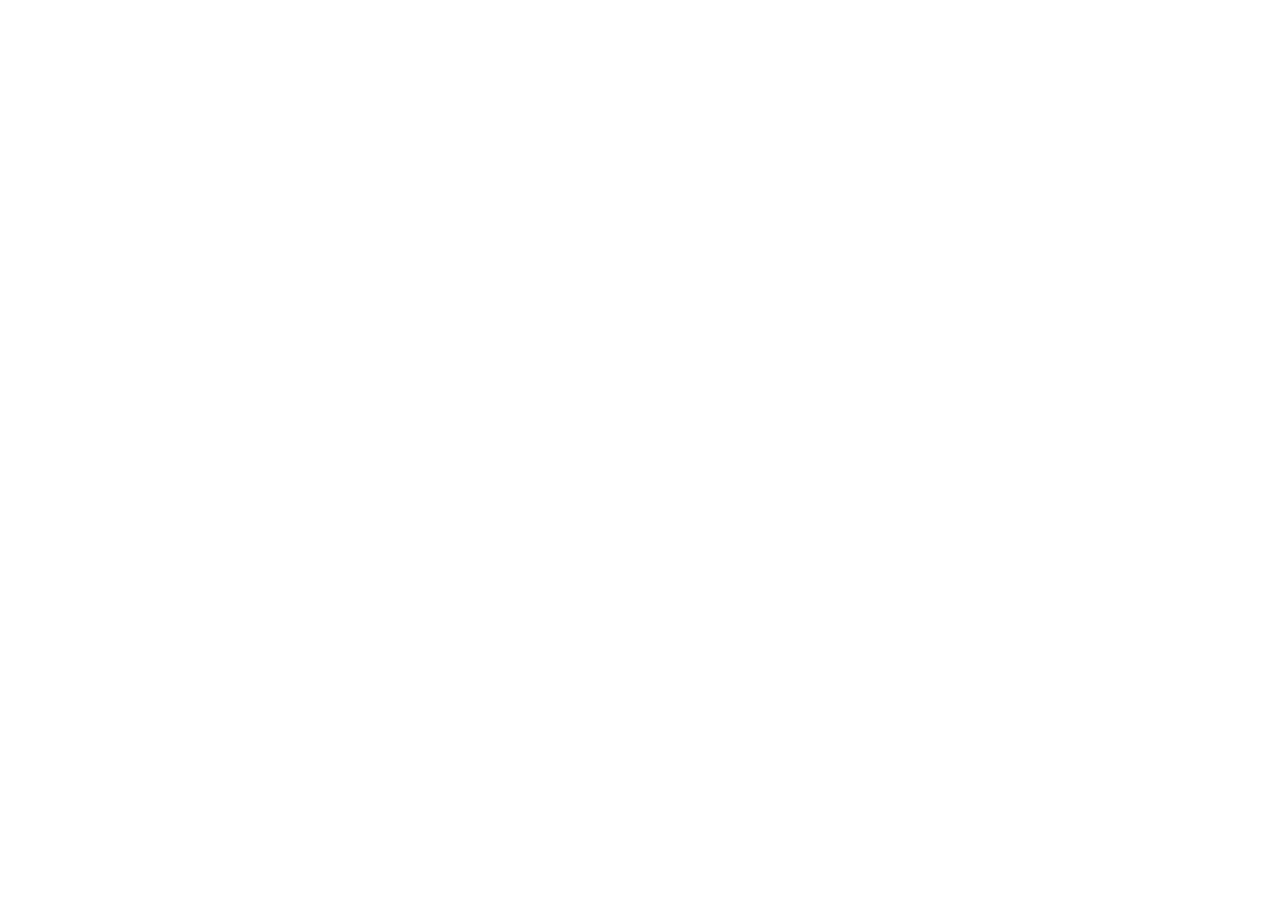
==== catalogo.html @ ed52f9f2 "Estructura inicial del proyecto y código base" ====
<!DOCTYPE html>
<html lang="es">
<head>
    <meta charset="UTF-8">
    <meta name="viewport" content="width=device-width, initial-scale=1.0">
    <title>Sonido Vivo - Catalogo</title>
    <link rel="stylesheet" href="css/style.css">
    <script src="js/funciones.js" defer></script>
</head>
<body>
    
</body>
</html>
---- css/style.css ----
/* === Reseteo Global de Cajas === */
/* Elimina márgenes por defecto y evita que el padding expanda el tamaño de los elementos */
* {
  box-sizing: border-box;
  margin: 0;
  padding: 0;
}
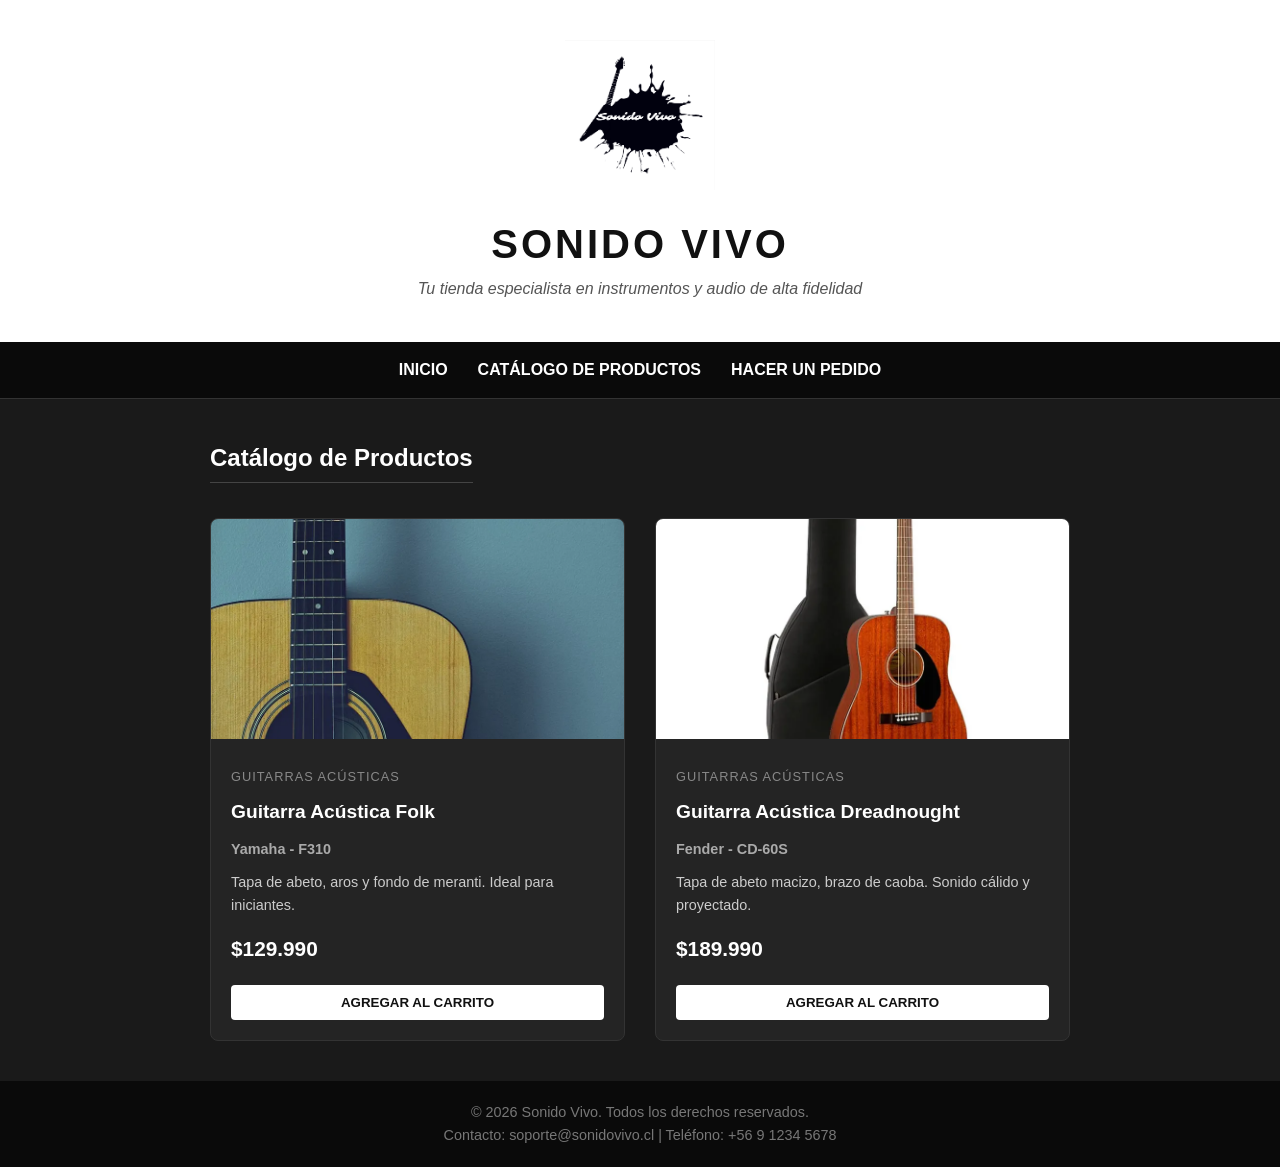
==== commit 5d3e92d6: "Martin Faundez: Maquetacion inicial de catalogo  y estilos CSS del catalogo" ====
--- a/catalogo.html
+++ b/catalogo.html
@@ -1,5 +1,6 @@
 <!DOCTYPE html>
 <html lang="es">
+
 <head>
     <meta charset="UTF-8">
     <meta name="viewport" content="width=device-width, initial-scale=1.0">
@@ -7,7 +8,72 @@
     <link rel="stylesheet" href="css/style.css">
     <script src="js/funciones.js" defer></script>
 </head>
+
 <body>
-    
+    <!-- Encabezado principal de la tienda -->
+    <header class="encabezado-principal">
+        <img src="img/logo.png" alt="Logotipo oficial de Sonido Vivo">
+        <h1 class="titulo-tienda">Sonido Vivo</h1>
+        <p class="slogan-tienda">Tu tienda especialista en instrumentos y audio de alta fidelidad</p>
+    </header>
+
+    <!-- Menú de navegación principal -->
+    <nav class="navegacion-principal">
+        <ul class="menu-lista">
+            <li><a href="index.html">Inicio</a></li>
+            <li><a href="catalogo.html">Catálogo de Productos</a></li>
+            <li><a href="pedido.html">Hacer un Pedido</a></li>
+        </ul>
+    </nav>
+
+    <!-- Contenido Principal -->
+    <main class="contenido-principal">
+
+        <h2 class="titulo-seccion">Catálogo de Productos</h2>
+
+        <!-- Grilla de productos -->
+        <section class="grilla-productos">
+
+            <!-- Producto 1: Yamaha F310 -->
+            <article class="tarjeta-producto">
+                <div class="imagen-producto">
+                    <img src="img/guitarra-Yamaha-F310.webp" alt="Guitarra Acústica Folk Yamaha">
+                </div>
+                <div class="info-producto">
+                    <span class="categoria-etiqueta">Guitarras Acústicas</span>
+                    <h3 class="nombre-producto">Guitarra Acústica Folk</h3>
+                    <p class="marca-modelo">Yamaha - F310</p>
+                    <p class="descripcion-corta">Tapa de abeto, aros y fondo de meranti. Ideal para iniciantes.</p>
+                    <p class="precio-producto">$129.990</p>
+                    <button class="btn-agregar">Agregar al carrito</button>
+                </div>
+            </article>
+
+            <!-- Producto 2: Fender CD-60S -->
+            <article class="tarjeta-producto">
+                <div class="imagen-producto">   
+                    <img src="img/guitarra-Fender-CD-60S.webp" alt="Guitarra Acústica Dreadnought Fender">
+                </div>
+                <div class="info-producto">
+                    <span class="categoria-etiqueta">Guitarras Acústicas</span>
+                    <h3 class="nombre-producto">Guitarra Acústica Dreadnought</h3>
+                    <p class="marca-modelo">Fender - CD-60S</p>
+                    <p class="descripcion-corta">Tapa de abeto macizo, brazo de caoba. Sonido cálido y proyectado.</p>
+                    <p class="precio-producto">$189.990</p>
+                    <button class="btn-agregar">Agregar al carrito</button>
+                </div>
+            </article>
+
+        </section>
+
+    </main>
+
+    <!-- Pie de página -->
+    <footer class="pie-pagina">
+        <p>&copy; 2026 Sonido Vivo. Todos los derechos reservados.</p>
+        <p>Contacto: soporte@sonidovivo.cl | Teléfono: +56 9 1234 5678</p>
+    </footer>
+
 </body>
+
 </html>
--- a/css/style.css
+++ b/css/style.css
@@ -4,4 +4,184 @@
   box-sizing: border-box;
   margin: 0;
   padding: 0;
+}
+
+/* Estilos Generales */
+body {
+  background-color: #1a1a1a;
+  color: #e0e0e0;
+  font-family: 'Segoe UI', Tahoma, Geneva, Verdana, sans-serif;
+  line-height: 1.6;
+}
+
+/* Encabezado */
+.encabezado-principal {
+  text-align: center;
+  padding: 40px 20px;
+  background-color: #ffffff;
+  color: #111111;
+}
+
+.encabezado-principal img {
+  width: 150px;
+  margin-bottom: 15px;
+}
+
+.titulo-tienda {
+  font-size: 2.5rem;
+  text-transform: uppercase;
+  letter-spacing: 3px;
+}
+
+.slogan-tienda {
+  color: #555555;
+  font-style: italic;
+}
+
+/* Navegacion */
+.navegacion-principal {
+  background-color: #0a0a0a;
+  padding: 15px 0;
+  border-bottom: 1px solid #333333;
+}
+
+.menu-lista {
+  list-style: none;
+  display: flex;
+  justify-content: center;
+  gap: 30px;
+}
+
+.menu-lista a {
+  color: #ffffff;
+  text-decoration: none;
+  font-weight: bold;
+  text-transform: uppercase;
+  transition: color 0.3s ease;
+}
+
+.menu-lista a:hover {
+  color: #888888;
+}
+
+/* Contenido Principal */
+.contenido-principal {
+  padding: 40px 20px;
+  max-width: 900px;
+  margin: 0 auto;
+}
+
+.seccion-bienvenida,
+.seccion-ventajas {
+  background-color: #242424;
+  padding: 30px;
+  margin-bottom: 30px;
+  border-radius: 8px;
+  border-left: 4px solid #ffffff;
+}
+
+.titulo-seccion {
+  color: #ffffff;
+  margin-bottom: 15px;
+  border-bottom: 1px solid #444444;
+  display: inline-block;
+  padding-bottom: 5px;
+}
+
+.lista-ventajas {
+  list-style-position: inside;
+  margin-top: 15px;
+  color: #cccccc;
+}
+
+.lista-ventajas li {
+  margin-bottom: 10px;
+}
+
+/* Pie de pagina */
+.pie-pagina {
+  text-align: center;
+  padding: 20px;
+  background-color: #0a0a0a;
+  color: #777777;
+  font-size: 0.9rem;
+}
+
+/* Grilla de productos */
+.grilla-productos {
+    display: grid;
+    grid-template-columns: repeat(auto-fit, minmax(280px, 1fr));
+    gap: 30px;
+    margin-top: 20px;
+}
+
+.tarjeta-producto {
+    background-color: #242424;
+    border-radius: 8px;
+    overflow: hidden;
+    border: 1px solid #333333;
+    display: flex;
+    flex-direction: column;
+}
+
+.imagen-producto img {
+    width: 100%;
+    height: 220px;
+    object-fit: cover;
+}
+
+.info-producto {
+    padding: 20px;
+    display: flex;
+    flex-direction: column;
+    gap: 10px;
+    flex-grow: 1;
+}
+
+.categoria-etiqueta {
+    font-size: 0.8rem;
+    color: #888888;
+    text-transform: uppercase;
+    letter-spacing: 1px;
+}
+
+.nombre-producto {
+    font-size: 1.2rem;
+    color: #ffffff;
+}
+
+.marca-modelo {
+    font-size: 0.9rem;
+    color: #aaaaaa;
+    font-weight: bold;
+}
+
+.descripcion-corta {
+    font-size: 0.9rem;
+    color: #cccccc;
+    flex-grow: 1;
+}
+
+.precio-producto {
+    font-size: 1.3rem;
+    font-weight: bold;
+    color: #ffffff;
+    margin-top: 5px;
+}
+
+.btn-agregar {
+    background-color: #ffffff;
+    color: #111111;
+    border: none;
+    padding: 10px;
+    font-weight: bold;
+    text-transform: uppercase;
+    border-radius: 4px;
+    cursor: pointer;
+    transition: background-color 0.3s ease;
+    margin-top: 10px;
+}
+
+.btn-agregar:hover {
+    background-color: #888888;
 }
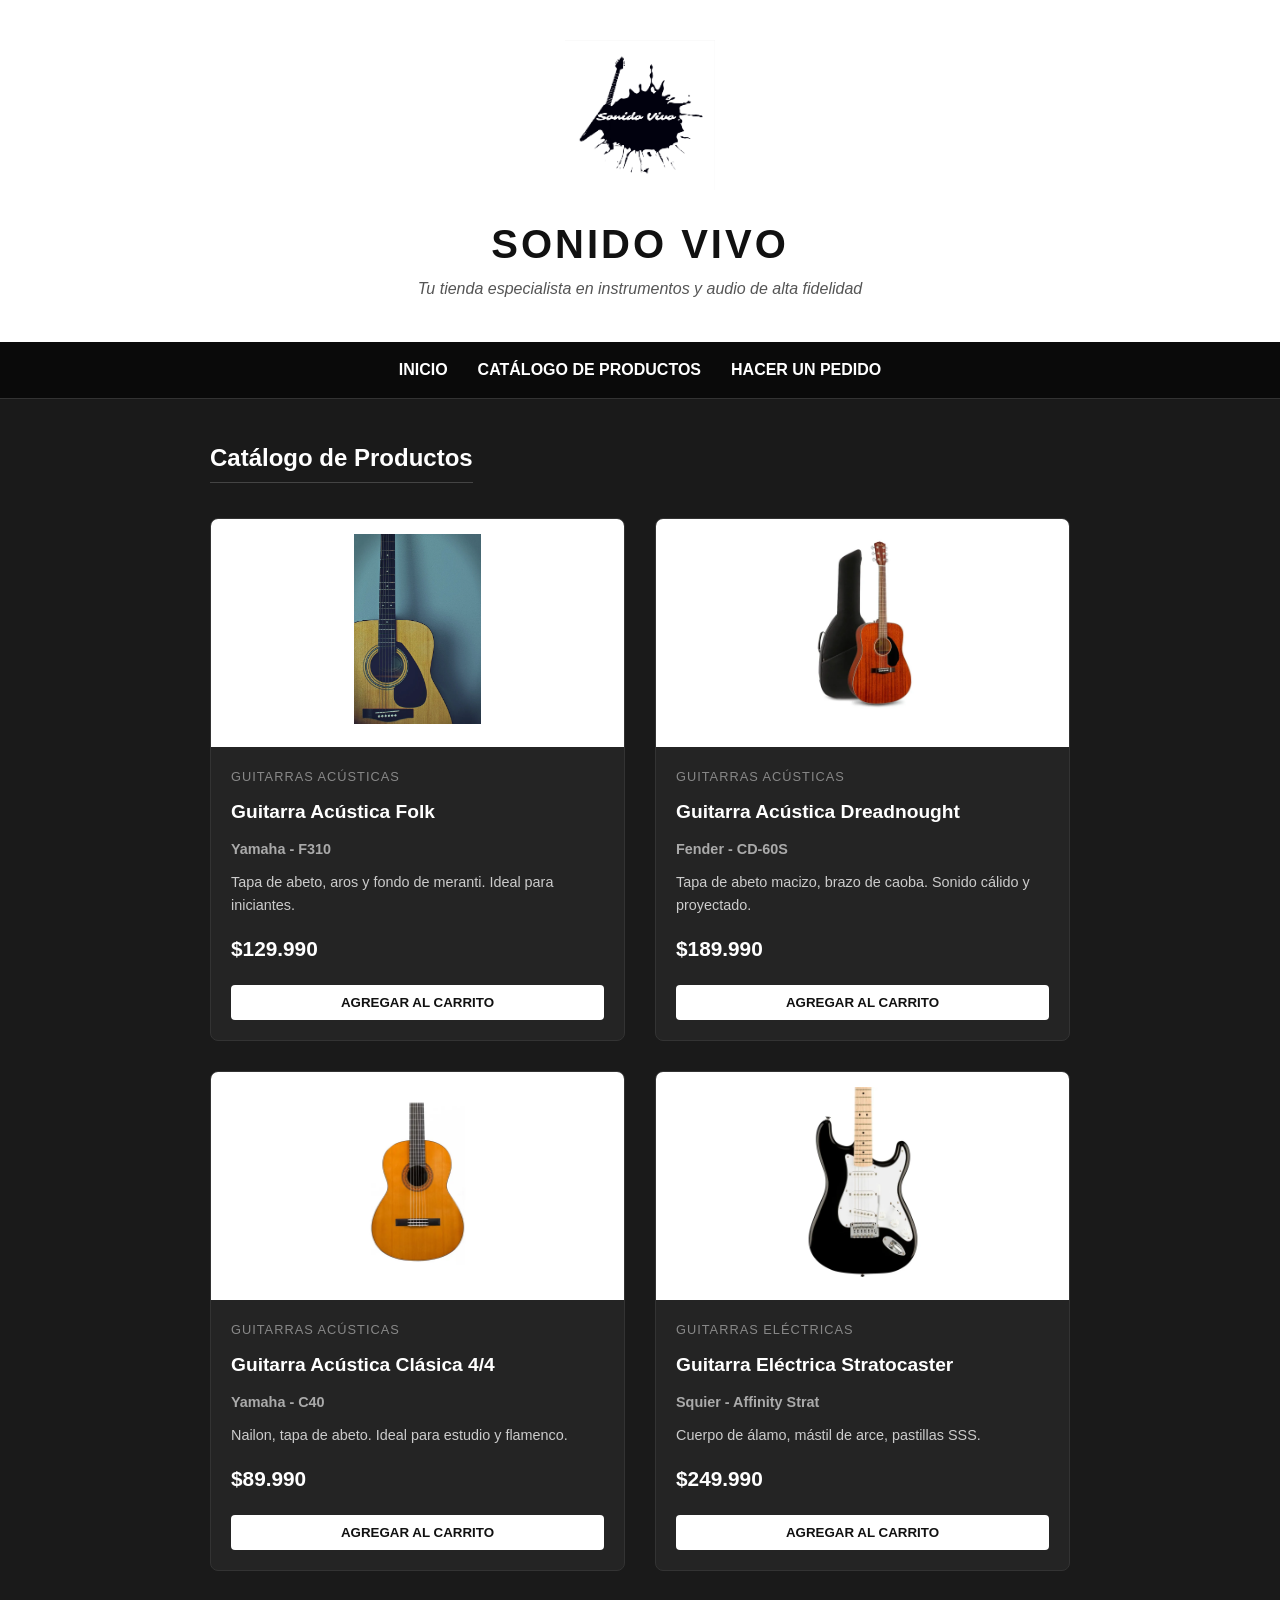
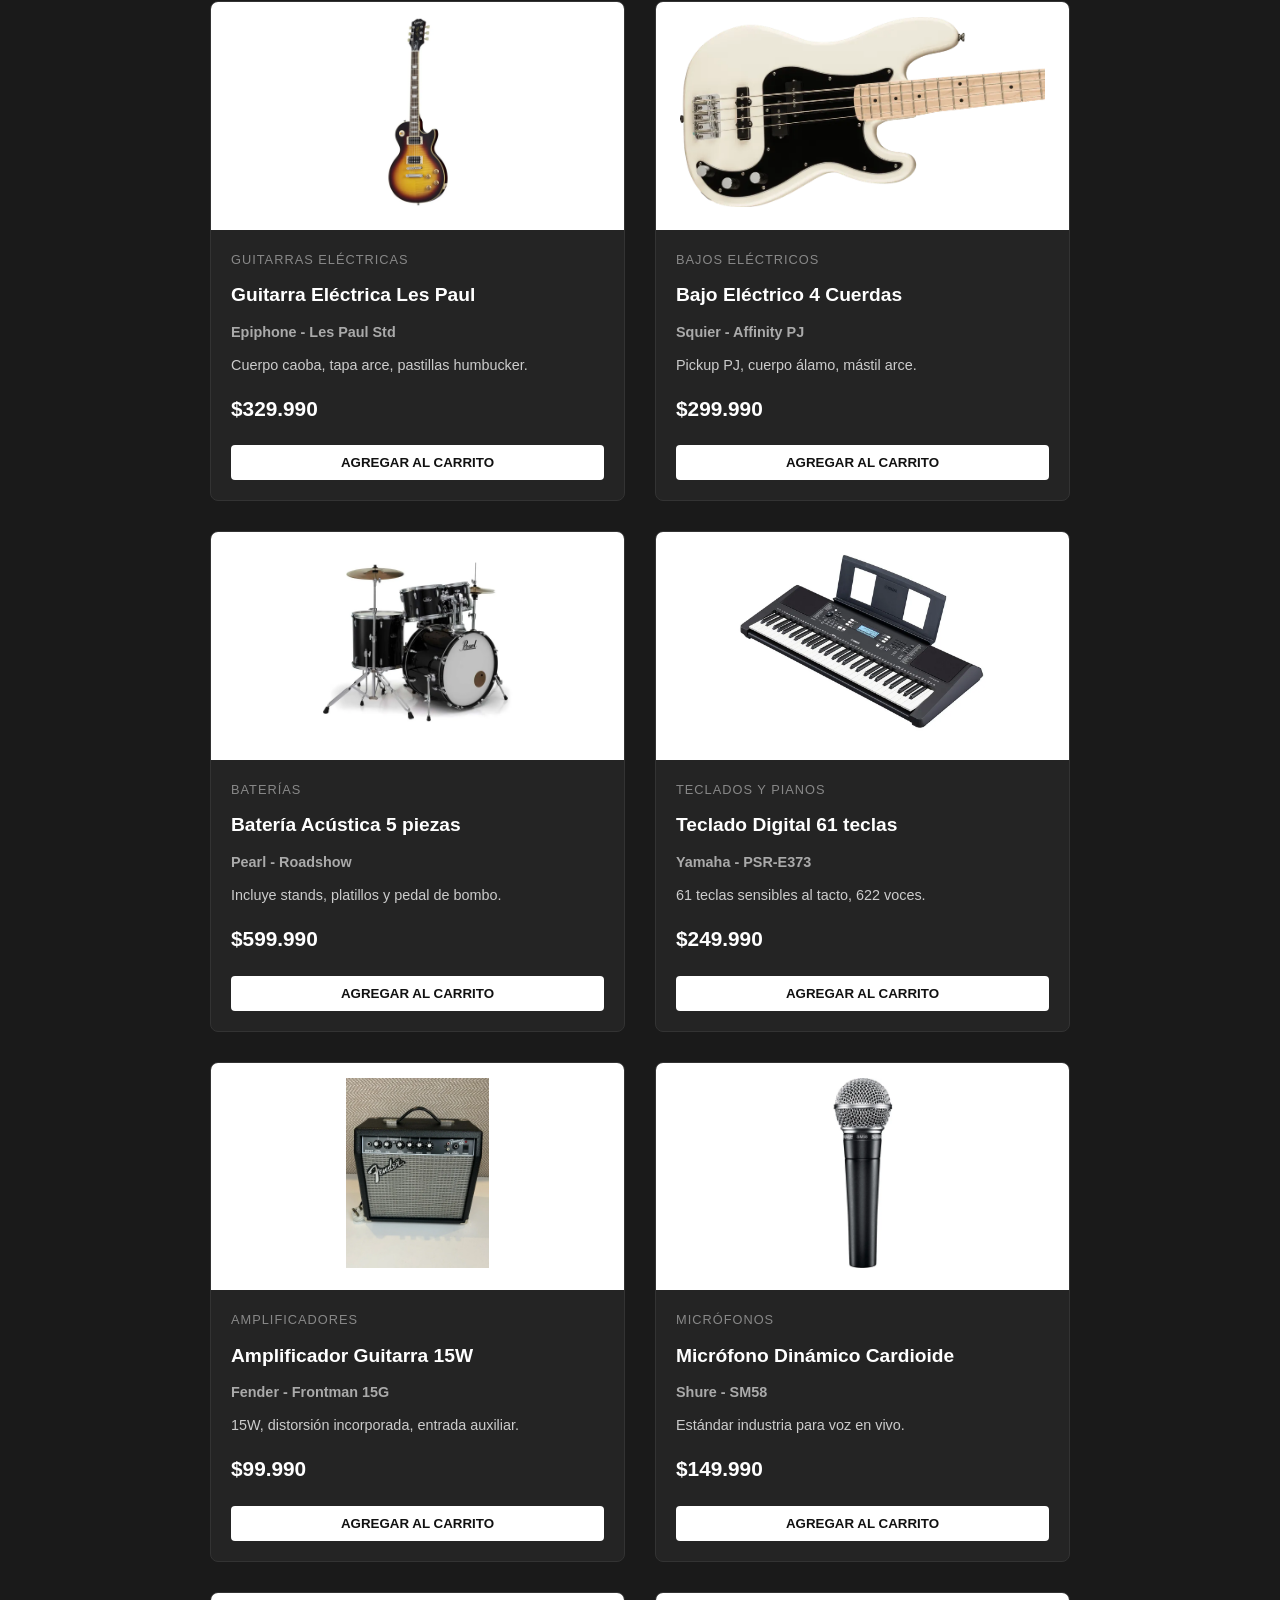
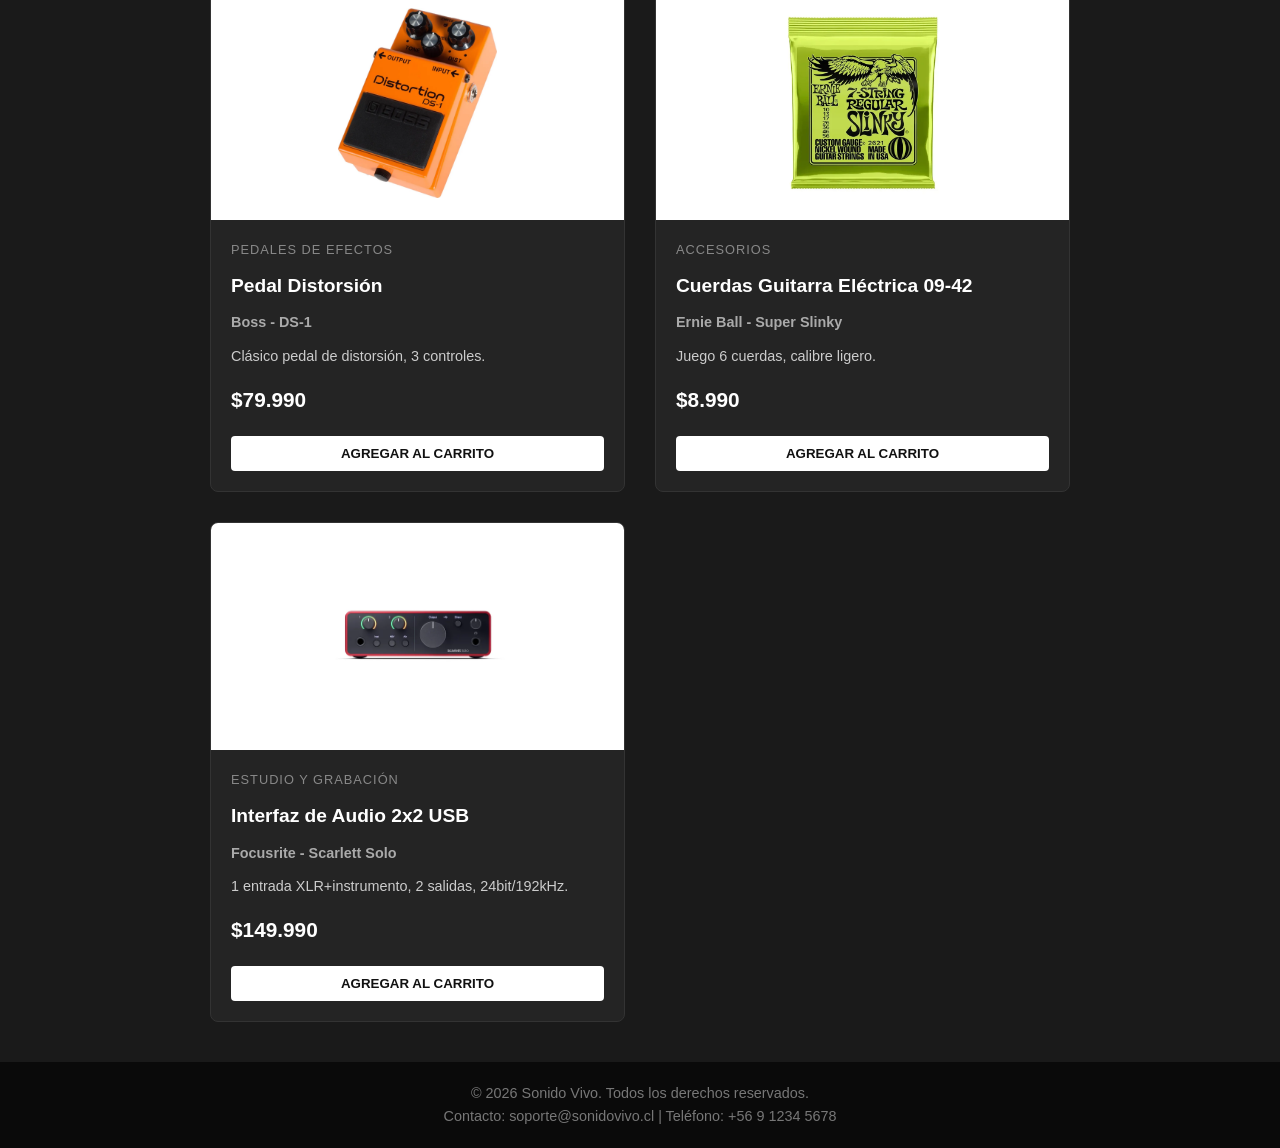
==== commit a5d386c6: "Martin Faundez: Agregar productos al catalogo y ajusta encuadre de imagenes" ====
--- a/catalogo.html
+++ b/catalogo.html
@@ -51,7 +51,7 @@
 
             <!-- Producto 2: Fender CD-60S -->
             <article class="tarjeta-producto">
-                <div class="imagen-producto">   
+                <div class="imagen-producto">
                     <img src="img/guitarra-Fender-CD-60S.webp" alt="Guitarra Acústica Dreadnought Fender">
                 </div>
                 <div class="info-producto">
@@ -64,6 +64,175 @@
                 </div>
             </article>
 
+            <!-- Producto 3: Yamaha C40 -->
+            <article class="tarjeta-producto">
+                <div class="imagen-producto">
+                    <img src="img/guitarra-Yamaha-C40.webp" alt="Guitarra Acústica Clásica Yamaha C40">
+                </div>
+                <div class="info-producto">
+                    <span class="categoria-etiqueta">Guitarras Acústicas</span>
+                    <h3 class="nombre-producto">Guitarra Acústica Clásica 4/4</h3>
+                    <p class="marca-modelo">Yamaha - C40</p>
+                    <p class="descripcion-corta">Nailon, tapa de abeto. Ideal para estudio y flamenco.</p>
+                    <p class="precio-producto">$89.990</p>
+                    <button class="btn-agregar">Agregar al carrito</button>
+                </div>
+            </article>
+
+            <!-- Producto 4: Squier Affinity Stratocaster -->
+            <article class="tarjeta-producto">
+                <div class="imagen-producto">
+                    <img src="img/guitarara-Squier-Affinity-Stratocaster.webp"
+                        alt="Guitarra Eléctrica Squier Stratocaster">
+                </div>
+                <div class="info-producto">
+                    <span class="categoria-etiqueta">Guitarras Eléctricas</span>
+                    <h3 class="nombre-producto">Guitarra Eléctrica Stratocaster</h3>
+                    <p class="marca-modelo">Squier - Affinity Strat</p>
+                    <p class="descripcion-corta">Cuerpo de álamo, mástil de arce, pastillas SSS.</p>
+                    <p class="precio-producto">$249.990</p>
+                    <button class="btn-agregar">Agregar al carrito</button>
+                </div>
+            </article>
+
+            <!-- Producto 5: Epiphone Les Paul Standard -->
+            <article class="tarjeta-producto">
+                <div class="imagen-producto">
+                    <img src="img/guitarra-Epiphone-Les-Paul-Std.webp" alt="Guitarra Eléctrica Epiphone Les Paul">
+                </div>
+                <div class="info-producto">
+                    <span class="categoria-etiqueta">Guitarras Eléctricas</span>
+                    <h3 class="nombre-producto">Guitarra Eléctrica Les Paul</h3>
+                    <p class="marca-modelo">Epiphone - Les Paul Std</p>
+                    <p class="descripcion-corta">Cuerpo caoba, tapa arce, pastillas humbucker.</p>
+                    <p class="precio-producto">$329.990</p>
+                    <button class="btn-agregar">Agregar al carrito</button>
+                </div>
+            </article>
+
+            <!-- Producto: 6 Bajo Eléctrico -->
+            <article class="tarjeta-producto">
+                <div class="imagen-producto">
+                    <img src="img/bajo-Eléctrico-Squier-Affinity-PJ.webp" alt="Bajo Eléctrico Squier Affinity PJ">
+                </div>
+                <div class="info-producto">
+                    <span class="categoria-etiqueta">Bajos Eléctricos</span>
+                    <h3 class="nombre-producto">Bajo Eléctrico 4 Cuerdas</h3>
+                    <p class="marca-modelo">Squier - Affinity PJ</p>
+                    <p class="descripcion-corta">Pickup PJ, cuerpo álamo, mástil arce.</p>
+                    <p class="precio-producto">$299.990</p>
+                    <button class="btn-agregar">Agregar al carrito</button>
+                </div>
+            </article>
+
+            <!-- Producto 7: Batería -->
+            <article class="tarjeta-producto">
+                <div class="imagen-producto">
+                    <img src="img/batería-Acústica-Pearl-Roadshow.webp" alt="Batería Acústica Pearl Roadshow">
+                </div>
+                <div class="info-producto">
+                    <span class="categoria-etiqueta">Baterías</span>
+                    <h3 class="nombre-producto">Batería Acústica 5 piezas</h3>
+                    <p class="marca-modelo">Pearl - Roadshow</p>
+                    <p class="descripcion-corta">Incluye stands, platillos y pedal de bombo.</p>
+                    <p class="precio-producto">$599.990</p>
+                    <button class="btn-agregar">Agregar al carrito</button>
+                </div>
+            </article>
+
+            <!-- Producto 8: Teclado y Piano -->
+            <article class="tarjeta-producto">
+                <div class="imagen-producto">
+                    <img src="img/teclado-Digital-Yamaha-PSR-E373.webp" alt="Teclado Digital Yamaha PSR-E373">
+                </div>
+                <div class="info-producto">
+                    <span class="categoria-etiqueta">Teclados y Pianos</span>
+                    <h3 class="nombre-producto">Teclado Digital 61 teclas</h3>
+                    <p class="marca-modelo">Yamaha - PSR-E373</p>
+                    <p class="descripcion-corta">61 teclas sensibles al tacto, 622 voces.</p>
+                    <p class="precio-producto">$249.990</p>
+                    <button class="btn-agregar">Agregar al carrito</button>
+                </div>
+            </article>
+
+            <!-- Producto 9: Amplificador -->
+            <article class="tarjeta-producto">
+                <div class="imagen-producto">
+                    <img src="img/amplificador-Guitarra-Fender-Frontman-15G.webp"
+                        alt="Amplificador Guitarra Fender Frontman 15G">
+                </div>
+                <div class="info-producto">
+                    <span class="categoria-etiqueta">Amplificadores</span>
+                    <h3 class="nombre-producto">Amplificador Guitarra 15W</h3>
+                    <p class="marca-modelo">Fender - Frontman 15G</p>
+                    <p class="descripcion-corta">15W, distorsión incorporada, entrada auxiliar.</p>
+                    <p class="precio-producto">$99.990</p>
+                    <button class="btn-agregar">Agregar al carrito</button>
+                </div>
+            </article>
+
+            <!-- Producto 10: Micrófono -->
+            <article class="tarjeta-producto">
+                <div class="imagen-producto">
+                    <img src="img/micrófono-Dinámico-Shure-SM58.webp" alt="Micrófono Dinámico Shure SM58">
+                </div>
+                <div class="info-producto">
+                    <span class="categoria-etiqueta">Micrófonos</span>
+                    <h3 class="nombre-producto">Micrófono Dinámico Cardioide</h3>
+                    <p class="marca-modelo">Shure - SM58</p>
+                    <p class="descripcion-corta">Estándar industria para voz en vivo.</p>
+                    <p class="precio-producto">$149.990</p>
+                    <button class="btn-agregar">Agregar al carrito</button>
+                </div>
+            </article>
+
+            <!-- Producto 11: Pedal de Efectos -->
+            <article class="tarjeta-producto">
+                <div class="imagen-producto">
+                    <img src="img/pedal-Distorsión-Boss-DS-1.webp" alt="Pedal Distorsión Boss DS-1">
+                </div>
+                <div class="info-producto">
+                    <span class="categoria-etiqueta">Pedales de Efectos</span>
+                    <h3 class="nombre-producto">Pedal Distorsión</h3>
+                    <p class="marca-modelo">Boss - DS-1</p>
+                    <p class="descripcion-corta">Clásico pedal de distorsión, 3 controles.</p>
+                    <p class="precio-producto">$79.990</p>
+                    <button class="btn-agregar">Agregar al carrito</button>
+                </div>
+            </article>
+
+            <!-- Producto 12: Accesorio -->
+            <article class="tarjeta-producto">
+                <div class="imagen-producto">
+                    <img src="img/cuerdas-Guitarra-Eléctrica-Ernie-Ball.webp"
+                        alt="Cuerdas Guitarra Eléctrica Ernie Ball">
+                </div>
+                <div class="info-producto">
+                    <span class="categoria-etiqueta">Accesorios</span>
+                    <h3 class="nombre-producto">Cuerdas Guitarra Eléctrica 09-42</h3>
+                    <p class="marca-modelo">Ernie Ball - Super Slinky</p>
+                    <p class="descripcion-corta">Juego 6 cuerdas, calibre ligero.</p>
+                    <p class="precio-producto">$8.990</p>
+                    <button class="btn-agregar">Agregar al carrito</button>
+                </div>
+            </article>
+
+            <!-- Producto 13: Estudio y Grabación -->
+            <article class="tarjeta-producto">
+                <div class="imagen-producto">
+                    <img src="img/interfaz-de-Audio-Focusrite-Scarlett-Solo.webp"
+                        alt="Interfaz de Audio Focusrite Scarlett Solo">
+                </div>
+                <div class="info-producto">
+                    <span class="categoria-etiqueta">Estudio y Grabación</span>
+                    <h3 class="nombre-producto">Interfaz de Audio 2x2 USB</h3>
+                    <p class="marca-modelo">Focusrite - Scarlett Solo</p>
+                    <p class="descripcion-corta">1 entrada XLR+instrumento, 2 salidas, 24bit/192kHz.</p>
+                    <p class="precio-producto">$149.990</p>
+                    <button class="btn-agregar">Agregar al carrito</button>
+                </div>
+            </article>
+
         </section>
 
     </main>
--- a/css/style.css
+++ b/css/style.css
@@ -109,79 +109,84 @@
 
 /* Grilla de productos */
 .grilla-productos {
-    display: grid;
-    grid-template-columns: repeat(auto-fit, minmax(280px, 1fr));
-    gap: 30px;
-    margin-top: 20px;
+  display: grid;
+  grid-template-columns: repeat(auto-fit, minmax(280px, 1fr));
+  gap: 30px;
+  margin-top: 20px;
 }
 
 .tarjeta-producto {
-    background-color: #242424;
-    border-radius: 8px;
-    overflow: hidden;
-    border: 1px solid #333333;
-    display: flex;
-    flex-direction: column;
+  background-color: #242424;
+  border-radius: 8px;
+  overflow: hidden;
+  border: 1px solid #333333;
+  display: flex;
+  flex-direction: column;
+}
+
+.imagen-producto {
+  background-color: #ffffff;
 }
 
 .imagen-producto img {
-    width: 100%;
-    height: 220px;
-    object-fit: cover;
+  width: 100%;
+  height: 220px;
+  object-fit: contain;
+  padding: 15px;
 }
 
 .info-producto {
-    padding: 20px;
-    display: flex;
-    flex-direction: column;
-    gap: 10px;
-    flex-grow: 1;
+  padding: 20px;
+  display: flex;
+  flex-direction: column;
+  gap: 10px;
+  flex-grow: 1;
 }
 
 .categoria-etiqueta {
-    font-size: 0.8rem;
-    color: #888888;
-    text-transform: uppercase;
-    letter-spacing: 1px;
+  font-size: 0.8rem;
+  color: #888888;
+  text-transform: uppercase;
+  letter-spacing: 1px;
 }
 
 .nombre-producto {
-    font-size: 1.2rem;
-    color: #ffffff;
+  font-size: 1.2rem;
+  color: #ffffff;
 }
 
 .marca-modelo {
-    font-size: 0.9rem;
-    color: #aaaaaa;
-    font-weight: bold;
+  font-size: 0.9rem;
+  color: #aaaaaa;
+  font-weight: bold;
 }
 
 .descripcion-corta {
-    font-size: 0.9rem;
-    color: #cccccc;
-    flex-grow: 1;
+  font-size: 0.9rem;
+  color: #cccccc;
+  flex-grow: 1;
 }
 
 .precio-producto {
-    font-size: 1.3rem;
-    font-weight: bold;
-    color: #ffffff;
-    margin-top: 5px;
+  font-size: 1.3rem;
+  font-weight: bold;
+  color: #ffffff;
+  margin-top: 5px;
 }
 
 .btn-agregar {
-    background-color: #ffffff;
-    color: #111111;
-    border: none;
-    padding: 10px;
-    font-weight: bold;
-    text-transform: uppercase;
-    border-radius: 4px;
-    cursor: pointer;
-    transition: background-color 0.3s ease;
-    margin-top: 10px;
+  background-color: #ffffff;
+  color: #111111;
+  border: none;
+  padding: 10px;
+  font-weight: bold;
+  text-transform: uppercase;
+  border-radius: 4px;
+  cursor: pointer;
+  transition: background-color 0.3s ease;
+  margin-top: 10px;
 }
 
 .btn-agregar:hover {
-    background-color: #888888;
+  background-color: #888888;
 }
